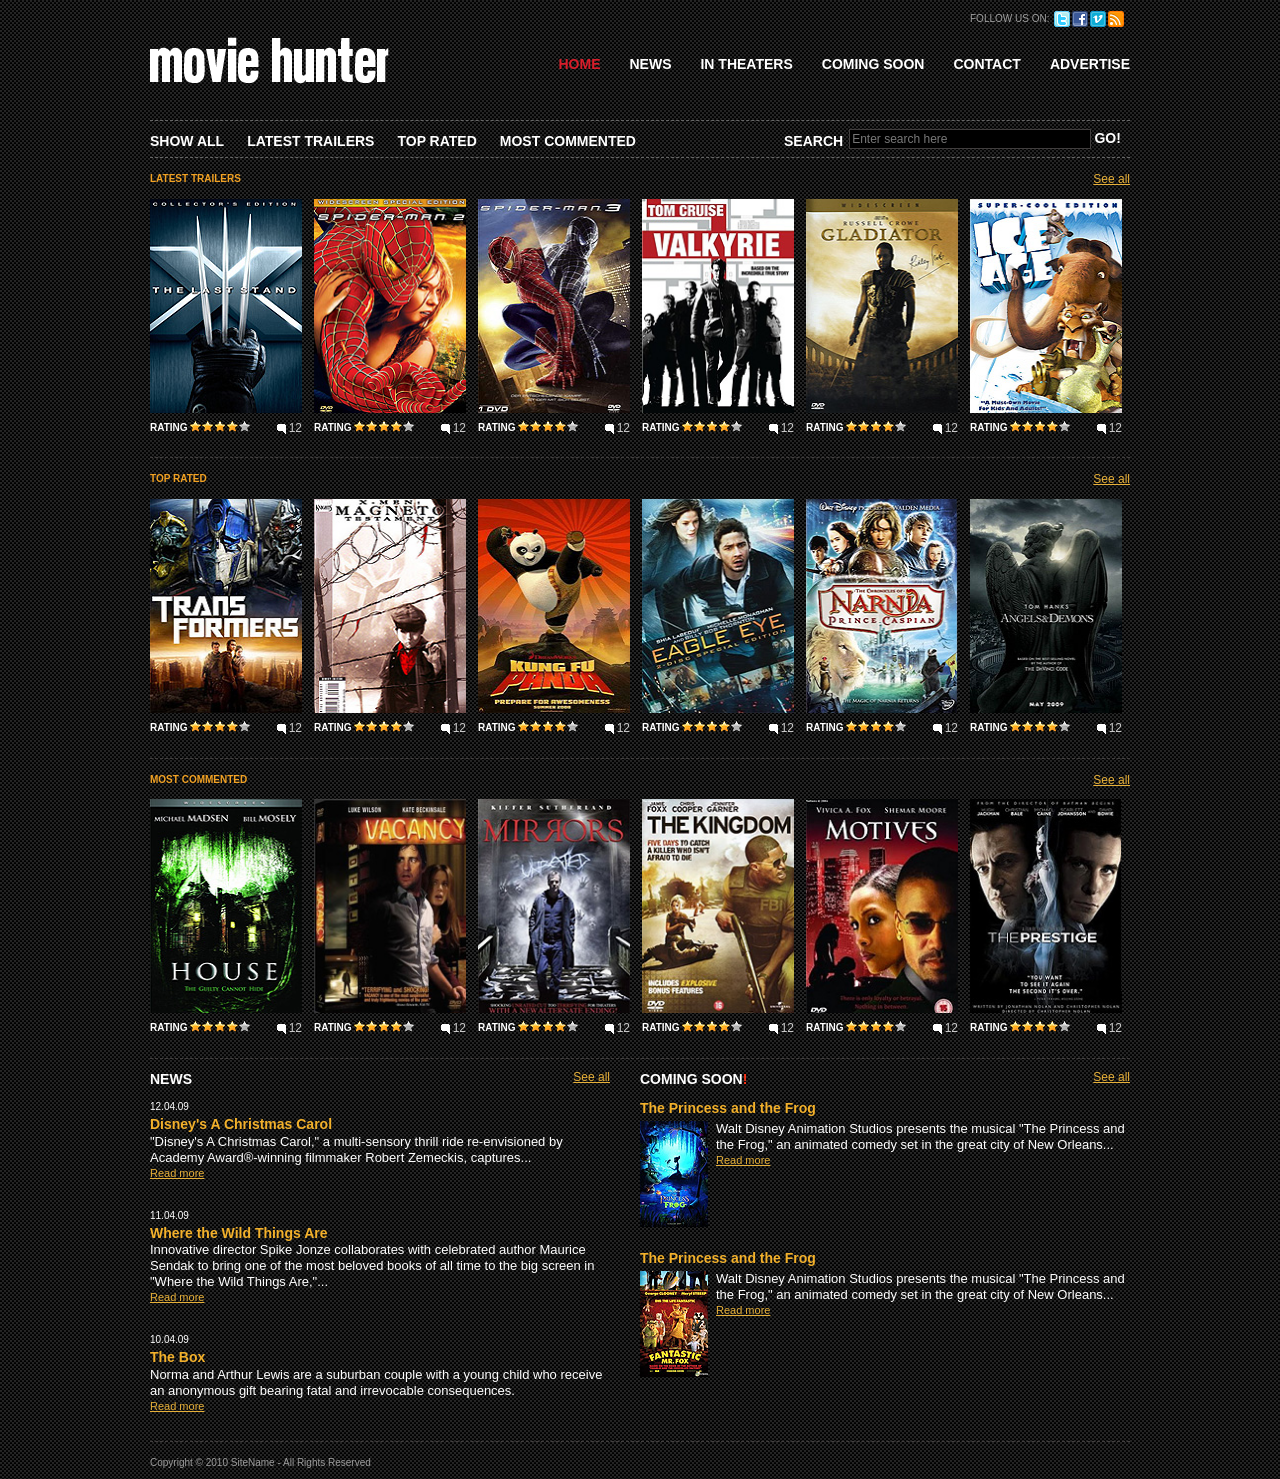
==== index.html @ 20be6c33 "Add files via upload" ====
<!DOCTYPE html PUBLIC "-//W3C//DTD XHTML 1.0 Transitional//EN" "http://www.w3.org/TR/xhtml1/DTD/xhtml1-transitional.dtd">
<html xmlns="http://www.w3.org/1999/xhtml">
<head>
<title>MovieHunter</title>
<meta http-equiv="Content-Type" content="text/html; charset=utf-8" />
<link rel="stylesheet" href="css/style.css" type="text/css" media="all" />
<script type="text/javascript" src="js/jquery-1.4.2.min.js"></script>
<script type="text/javascript" src="js/jquery-func.js"></script>
<!--[if IE 6]><link rel="stylesheet" href="css/ie6.css" type="text/css" media="all" /><![endif]-->
</head>
<body>
<!-- START PAGE SOURCE -->
<div id="shell">
  <div id="header">
    <h1 id="logo"><a href="#">MovieHunter</a></h1>
    <div class="social"> <span>FOLLOW US ON:</span>
      <ul>
        <li><a class="twitter" href="#">twitter</a></li>
        <li><a class="facebook" href="#">facebook</a></li>
        <li><a class="vimeo" href="#">vimeo</a></li>
        <li><a class="rss" href="#">rss</a></li>
      </ul>
    </div>
    <div id="navigation">
      <ul>
        <li><a class="active" href="#">HOME</a></li>
        <li><a href="#">NEWS</a></li>
        <li><a href="#">IN THEATERS</a></li>
        <li><a href="#">COMING SOON</a></li>
        <li><a href="#">CONTACT</a></li>
        <li><a href="#">ADVERTISE</a></li>
      </ul>
    </div>
    <div id="sub-navigation">
      <ul>
        <li><a href="#">SHOW ALL</a></li>
        <li><a href="#">LATEST TRAILERS</a></li>
        <li><a href="#">TOP RATED</a></li>
        <li><a href="#">MOST COMMENTED</a></li>
      </ul>
      <div id="search">
        <form action="#" method="get" accept-charset="utf-8">
          <label for="search-field">SEARCH</label>
          <input type="text" name="search field" value="Enter search here" id="search-field" class="blink search-field"  />
          <input type="submit" value="GO!" class="search-button" />
        </form>
      </div>
    </div>
  </div>
  <div id="main">
    <div id="content">
      <div class="box">
        <div class="head">
          <h2>LATEST TRAILERS</h2>
          <p class="text-right"><a href="#">See all</a></p>
        </div>
        <div class="movie">
          <div class="movie-image"> <span class="play"><span class="name">X-MAN</span></span> <a href="#"><img src="css/images/movie1.jpg" alt="" /></a> </div>
          <div class="rating">
            <p>RATING</p>
            <div class="stars">
              <div class="stars-in"> </div>
            </div>
            <span class="comments">12</span> </div>
        </div>
        <div class="movie">
          <div class="movie-image"> <span class="play"><span class="name">SPIDER MAN 2</span></span> <a href="#"><img src="css/images/movie2.jpg" alt="" /></a> </div>
          <div class="rating">
            <p>RATING</p>
            <div class="stars">
              <div class="stars-in"> </div>
            </div>
            <span class="comments">12</span> </div>
        </div>
        <div class="movie">
          <div class="movie-image"> <span class="play"><span class="name">SPIDER MAN 3</span></span> <a href="#"><img src="css/images/movie3.jpg" alt="" /></a> </div>
          <div class="rating">
            <p>RATING</p>
            <div class="stars">
              <div class="stars-in"> </div>
            </div>
            <span class="comments">12</span> </div>
        </div>
        <div class="movie">
          <div class="movie-image"> <span class="play"><span class="name">VALKYRIE</span></span> <a href="#"><img src="css/images/movie4.jpg" alt="" /></a> </div>
          <div class="rating">
            <p>RATING</p>
            <div class="stars">
              <div class="stars-in"> </div>
            </div>
            <span class="comments">12</span> </div>
        </div>
        <div class="movie">
          <div class="movie-image"> <span class="play"><span class="name">GLADIATOR</span></span> <a href="#"><img src="css/images/movie5.jpg" alt="" /></a> </div>
          <div class="rating">
            <p>RATING</p>
            <div class="stars">
              <div class="stars-in"> </div>
            </div>
            <span class="comments">12</span> </div>
        </div>
        <div class="movie last">
          <div class="movie-image"> <span class="play"><span class="name">ICE AGE</span></span> <a href="#"><img src="css/images/movie6.jpg" alt="" /></a> </div>
          <div class="rating">
            <p>RATING</p>
            <div class="stars">
              <div class="stars-in"> </div>
            </div>
            <span class="comments">12</span> </div>
        </div>
        <div class="cl">&nbsp;</div>
      </div>
      <div class="box">
        <div class="head">
          <h2>TOP RATED</h2>
          <p class="text-right"><a href="#">See all</a></p>
        </div>
        <div class="movie">
          <div class="movie-image"> <span class="play"><span class="name">TRANSFORMERS</span></span> <a href="#"><img src="css/images/movie7.jpg" alt="" /></a> </div>
          <div class="rating">
            <p>RATING</p>
            <div class="stars">
              <div class="stars-in"> </div>
            </div>
            <span class="comments">12</span> </div>
        </div>
        <div class="movie">
          <div class="movie-image"> <span class="play"><span class="name">MAGNETO</span></span> <a href="#"><img src="css/images/movie8.jpg" alt="" /></a> </div>
          <div class="rating">
            <p>RATING</p>
            <div class="stars">
              <div class="stars-in"> </div>
            </div>
            <span class="comments">12</span> </div>
        </div>
        <div class="movie">
          <div class="movie-image"> <span class="play"><span class="name">KUNG FU PANDA</span></span> <a href="#"><img src="css/images/movie9.jpg" alt="" /></a> </div>
          <div class="rating">
            <p>RATING</p>
            <div class="stars">
              <div class="stars-in"> </div>
            </div>
            <span class="comments">12</span> </div>
        </div>
        <div class="movie">
          <div class="movie-image"> <span class="play"><span class="name">EAGLE EYE</span></span> <a href="#"><img src="css/images/movie10.jpg" alt="" /></a> </div>
          <div class="rating">
            <p>RATING</p>
            <div class="stars">
              <div class="stars-in"> </div>
            </div>
            <span class="comments">12</span> </div>
        </div>
        <div class="movie">
          <div class="movie-image"> <span class="play"><span class="name">NARNIA</span></span> <a href="#"><img src="css/images/movie11.jpg" alt="" /></a> </div>
          <div class="rating">
            <p>RATING</p>
            <div class="stars">
              <div class="stars-in"> </div>
            </div>
            <span class="comments">12</span> </div>
        </div>
        <div class="movie last">
          <div class="movie-image"> <span class="play"><span class="name">ANGELS &amp; DEMONS</span></span> <a href="#"><img src="css/images/movie12.jpg" alt="" /></a> </div>
          <div class="rating">
            <p>RATING</p>
            <div class="stars">
              <div class="stars-in"> </div>
            </div>
            <span class="comments">12</span> </div>
        </div>
        <div class="cl">&nbsp;</div>
      </div>
      <div class="box">
        <div class="head">
          <h2>MOST COMMENTED</h2>
          <p class="text-right"><a href="#">See all</a></p>
        </div>
        <div class="movie">
          <div class="movie-image"> <span class="play"><span class="name">HOUSE</span></span> <a href="#"><img src="css/images/movie13.jpg" alt="" /></a> </div>
          <div class="rating">
            <p>RATING</p>
            <div class="stars">
              <div class="stars-in"> </div>
            </div>
            <span class="comments">12</span> </div>
        </div>
        <div class="movie">
          <div class="movie-image"> <span class="play"><span class="name">VACANCY</span></span> <a href="#"><img src="css/images/movie14.jpg" alt="" /></a> </div>
          <div class="rating">
            <p>RATING</p>
            <div class="stars">
              <div class="stars-in"> </div>
            </div>
            <span class="comments">12</span> </div>
        </div>
        <div class="movie">
          <div class="movie-image"> <span class="play"><span class="name">MIRRORS</span></span> <a href="#"><img src="css/images/movie15.jpg" alt="" /></a> </div>
          <div class="rating">
            <p>RATING</p>
            <div class="stars">
              <div class="stars-in"> </div>
            </div>
            <span class="comments">12</span> </div>
        </div>
        <div class="movie">
          <div class="movie-image"> <span class="play"><span class="name">THE KINGDOM</span></span> <a href="#"><img src="css/images/movie16.jpg" alt="" /></a> </div>
          <div class="rating">
            <p>RATING</p>
            <div class="stars">
              <div class="stars-in"> </div>
            </div>
            <span class="comments">12</span> </div>
        </div>
        <div class="movie">
          <div class="movie-image"> <span class="play"><span class="name">MOTIVES</span></span> <a href="#"><img src="css/images/movie17.jpg" alt="" /></a> </div>
          <div class="rating">
            <p>RATING</p>
            <div class="stars">
              <div class="stars-in"> </div>
            </div>
            <span class="comments">12</span> </div>
        </div>
        <div class="movie last">
          <div class="movie-image"> <span class="play"><span class="name">THE PRESTIGE</span></span> <a href="#"><img src="css/images/movie18.jpg" alt="" /></a> </div>
          <div class="rating">
            <p>RATING</p>
            <div class="stars">
              <div class="stars-in"> </div>
            </div>
            <span class="comments">12</span> </div>
        </div>
        <div class="cl">&nbsp;</div>
      </div>
    </div>
    <div id="news">
      <div class="head">
        <h3>NEWS</h3>
        <p class="text-right"><a href="#">See all</a></p>
      </div>
      <div class="content">
        <p class="date">12.04.09</p>
        <h4>Disney's A Christmas Carol</h4>
        <p>&quot;Disney's A Christmas Carol,&quot; a multi-sensory thrill ride re-envisioned by Academy Award&reg;-winning filmmaker Robert Zemeckis, captures... </p>
        <a href="#">Read more</a> </div>
      <div class="content">
        <p class="date">11.04.09</p>
        <h4>Where the Wild Things Are</h4>
        <p>Innovative director Spike Jonze collaborates with celebrated author Maurice Sendak to bring one of the most beloved books of all time to the big screen in &quot;Where the Wild Things Are,&quot;...</p>
        <a href="#">Read more</a> </div>
      <div class="content">
        <p class="date">10.04.09</p>
        <h4>The Box</h4>
        <p>Norma and Arthur Lewis are a suburban couple with a young child who receive an anonymous gift bearing fatal and irrevocable consequences.</p>
        <a href="#">Read more</a> </div>
    </div>
    <div id="coming">
      <div class="head">
        <h3>COMING SOON<strong>!</strong></h3>
        <p class="text-right"><a href="#">See all</a></p>
      </div>
      <div class="content">
        <h4>The Princess and the Frog </h4>
        <a href="#"><img src="css/images/coming-soon1.jpg" alt="" /></a>
        <p>Walt Disney Animation Studios presents the musical &quot;The Princess and the Frog,&quot; an animated comedy set in the great city of New Orleans...</p>
        <a href="#">Read more</a> </div>
      <div class="cl">&nbsp;</div>
      <div class="content">
        <h4>The Princess and the Frog </h4>
        <a href="#"><img src="css/images/coming-soon2.jpg" alt="" /></a>
        <p>Walt Disney Animation Studios presents the musical &quot;The Princess and the Frog,&quot; an animated comedy set in the great city of New Orleans...</p>
        <a href="#">Read more</a> </div>
    </div>
    <div class="cl">&nbsp;</div>
  </div>
  <div id="footer">
    <p class="lf">Copyright &copy; 2010 <a href="#">SiteName</a> - All Rights Reserved</p>
    <div style="clear:both;"></div>
  </div>
</div>
<!-- END PAGE SOURCE -->
</html>
---- css/style.css ----
* {
	margin:0;
	padding:0;
	outline:0;
}
body {
	font-size:12px;
	line-height:1.3;
	font-family:Arial, Helvetica, Sans-Serif;
	color:#ccc;
	background:url('images/body-bg.gif');
}
a {
	color:#e7b038;
	text-decoration:underline;
	cursor:pointer;
}
a:hover {
	text-decoration:none;
}
a img {
	border:0;
}
input, textarea, select {
	font-size:12px;
	font-family:Arial, Helvetica, sans-serif;
}
textarea {
	overflow:auto;
}
.cl {
	display:block;
	height:0;
	font-size:0;
	line-height:0;
	text-indent:-4000px;
	clear:both;
}
.notext {
	font-size:0;
	line-height:0;
	text-indent:-4000px;
}
.left, .alignleft {
	float:left;
	display:inline;
}
.right, .alignright {
	float:right;
	display:inline;
}
.text-right {
	text-align:right;
}
h2 {
	font-size:10px;
	color:#f2a223;
	font-weight:bold;
}
h3 {
	font-size:14px;
	color:#fff;
	font-weight:bold;
}
h4 {
	font-size:14px;
	color:#f3b12b;
	font-weight:bold;
}
#shell {
	width:980px;
	margin:0 auto;
}
#header {
	position:relative;
}
h1#logo {
	position:absolute;
	top:37px;
	left:0;
}
h1#logo a {
	float:left;
	width:239px;
	height:49px;
	background:url('images/logo.gif') no-repeat 0 0;
	font-size:0;
	line-height:0;
	text-indent:-4000px;
}
.social {
	float:right;
	width:160px;
	padding-top:11px;
}
.social span {
	float:left;
	display:inline;
	font-size:10px;
	color:#9f9f9f;
	line-height:16px;
	padding-right:5px;
}
.social ul {
	list-style:none;
}
.social ul li {
	float:left;
	display:inline;
	width:16px;
	padding-right:2px;
}
.social ul li a {
	float:left;
	display:inline;
	width:16px;
	height:16px;
	background:url('images/social.gif') no-repeat 0 0;
	font-size:0;
	line-height:0;
	text-indent:-4000px;
}
.social ul li a.facebook {
	background-position:-18px 0;
}
.social ul li a.vimeo {
	background-position:-36px 0;
}
.social ul li a.rss {
	background-position:-54px 0;
}
#navigation {
	float:right;
	clear:right;
	padding-top:28px;
	padding-bottom:47px;
}
#navigation ul {
	list-style:none;
}
#navigation ul li {
	float:left;
	display:inline;
	padding-left:29px;
}
#navigation ul li a {
	font-size:14px;
	font-weight:bold;
	color:#fff;
	text-decoration:none;
}
#navigation ul li a.active, #navigation ul li a:hover {
	color:#d91d2a;
}
#sub-navigation {
	display:block;
	clear:right;
	border-top:1px dashed #666;
	border-bottom:1px dashed #666;
	padding:8px 0;
}
#sub-navigation ul {
	list-style:none;
}
#sub-navigation ul li {
	float:left;
	display:inline;
	padding-right:23px;
}
#sub-navigation ul li a {
	font-size:14px;
	font-weight:bold;
	color:#fff;
	line-height:24px;
	text-decoration:none;
}
#sub-navigation ul li a:hover {
	text-decoration:underline;
}
#search {
	width:346px;
	margin:0 0 0 auto;
}
#search label {
	float:left;
	display:inline;
	font-size:14px;
	font-weight:bold;
	color:#fff;
	line-height:24px;
	padding-right:6px;
}
#search .search-field {
	width:238px;
	border:1px solid #413e3e;
	background:#000;
	color:#787878;
	padding:2px 0 2px 2px;
}
#search .search-button {
	font-size:14px;
	font-weight:bold;
	border:0;
	background:none;
	color:#fff;
	cursor:pointer;
}
#main {
	border-bottom:1px dashed #413e3e;
}
#content {
}
.box {
	width:980px;
	border-bottom:1px dashed #413e3e;
	padding-bottom:21px;
}
.box .head {
	width:980px;
	padding-top:14px;
	padding-bottom:11px;
}
.box .head h2 {
	float:left;
	display:inline;
}
.box .movie {
	width:152px;
	float:left;
	padding-right:12px;
}
.movie-image {
	float:left;
	width:152px;
	height:214px;
	position:relative;
}
.movie-image img {
	width:152px;
	height:214px;
}
.movie-image a {
	float:left;
	display:inline;
	width:152px;
	height:214px;
	position:relative;
	z-index:2;
}
.play {
	position:absolute;
	top:0;
	left:0;
	width:152px;
	height:214px;
	background:url('images/image-hover.png');
	display:block;
	z-index:5;
	cursor:pointer;
	display:none;
}
.movie span.name {
	font-weight:bold;
	color:#fff;
	font-size:14px;
	text-align:center;
	padding-top:160px;
	display:block;
}
.box .last {
	padding:0;
}
.rating {
	float:left;
	width:152px;
	padding-top:8px;
}
.rating p {
	float:left;
	font-size:10px;
	color:#fff;
	font-weight:bold;
}
.rating .stars {
	float:left;
	width:60px;
	height:11px;
	background:url('images/stars.gif') no-repeat 0 0;
	margin-left:2px;
}
.rating .stars-in {
	width:48px;
	display:inline;
	background:url('images/stars.gif') no-repeat 0 bottom;
	position:absolute;
	height:11px;
	font-size:0;
	line-height:0;
	text-indent:-4000px;
}
.comments {
	background:url('images/comments.gif') no-repeat 0 center;
	padding-left:12px;
	float:right;
}
#news {
	width:460px;
	float:left;
}
#news .head {
	width:460px;
	padding-top:11px;
	padding-bottom:14px;
}
#news h3, #coming h3 {
	float:left;
}
#coming {
	width:490px;
	float:left;
	padding-left:30px;
}
#coming .head {
	width:490px;
	padding-top:11px;
	padding-bottom:14px;
}
#coming .head strong {
	color:#ff361a;
}
#coming .content {
	min-height:130px;
	height:auto !important;
	height:130px;
	padding-bottom:20px;
}
#coming .content h4 {
	padding-bottom:3px;
}
.content {
	padding-bottom:28px;
}
.content .date {
	font-size:10px;
	color:#fff;
}
.content img {
	float:left;
	width:68px;
	padding-right:8px;
}
.content p {
	font-size:13px;
	color:#fff;
	line-height:16px;
}
.content a {
	font-size:11px;
}
#footer {
	padding:15px 0 0 0;
	font-size:10px;
}
#footer, #footer a {
	color:#9c9c9c;
	text-decoration:none;
}
#footer a:hover {
	text-decoration:none;
}
#footer p {
	margin:0;
	padding:0 0 11px 0;
	line-height:normal;
	white-space:nowrap;
}
#footer .lf {
	float:left;
}
#footer .rf {
	float:right;
}
---- css/ie6.css ----
.play {
	background-image:none;
 	filter:progid:DXImageTransform.Microsoft.AlphaImageLoader(src='css/images/image-hover.png', sizingMethod='image');
}
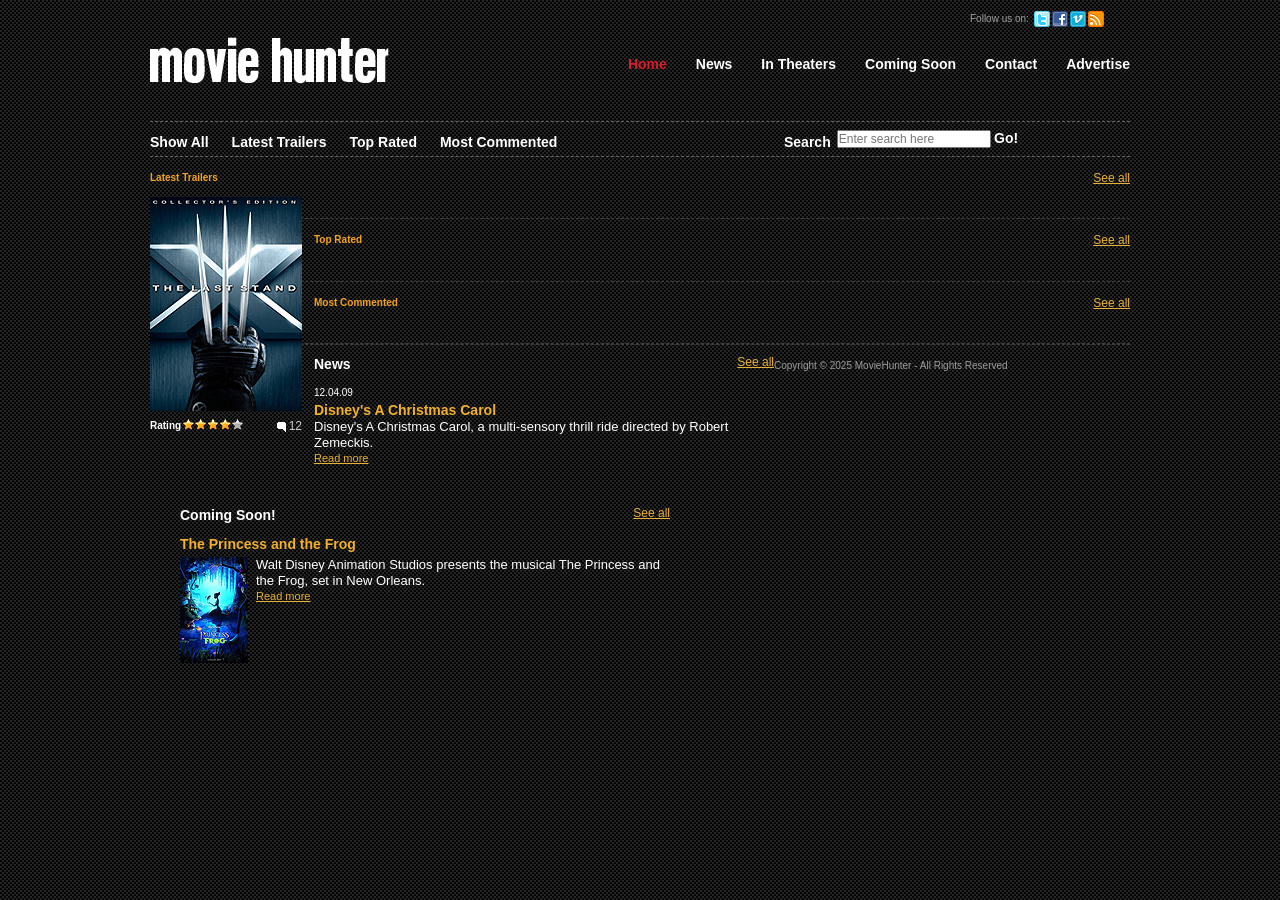
==== commit cefd355b: "Update index.html" ====
--- a/index.html
+++ b/index.html
@@ -1,282 +1,120 @@
-<!DOCTYPE html PUBLIC "-//W3C//DTD XHTML 1.0 Transitional//EN" "http://www.w3.org/TR/xhtml1/DTD/xhtml1-transitional.dtd">
-<html xmlns="http://www.w3.org/1999/xhtml">
+<!DOCTYPE html>
+<html lang="en">
 <head>
-<title>MovieHunter</title>
-<meta http-equiv="Content-Type" content="text/html; charset=utf-8" />
-<link rel="stylesheet" href="css/style.css" type="text/css" media="all" />
-<script type="text/javascript" src="js/jquery-1.4.2.min.js"></script>
-<script type="text/javascript" src="js/jquery-func.js"></script>
-<!--[if IE 6]><link rel="stylesheet" href="css/ie6.css" type="text/css" media="all" /><![endif]-->
+  <meta charset="UTF-8" />
+  <meta name="viewport" content="width=device-width, initial-scale=1" />
+  <title>MovieHunter</title>
+  <link rel="stylesheet" href="css/style.css" type="text/css" media="all" />
+  <script src="https://code.jquery.com/jquery-3.6.0.min.js" defer></script>
+  <script src="js/jquery-func.js" defer></script>
 </head>
 <body>
-<!-- START PAGE SOURCE -->
-<div id="shell">
-  <div id="header">
-    <h1 id="logo"><a href="#">MovieHunter</a></h1>
-    <div class="social"> <span>FOLLOW US ON:</span>
-      <ul>
-        <li><a class="twitter" href="#">twitter</a></li>
-        <li><a class="facebook" href="#">facebook</a></li>
-        <li><a class="vimeo" href="#">vimeo</a></li>
-        <li><a class="rss" href="#">rss</a></li>
-      </ul>
-    </div>
-    <div id="navigation">
-      <ul>
-        <li><a class="active" href="#">HOME</a></li>
-        <li><a href="#">NEWS</a></li>
-        <li><a href="#">IN THEATERS</a></li>
-        <li><a href="#">COMING SOON</a></li>
-        <li><a href="#">CONTACT</a></li>
-        <li><a href="#">ADVERTISE</a></li>
-      </ul>
-    </div>
-    <div id="sub-navigation">
-      <ul>
-        <li><a href="#">SHOW ALL</a></li>
-        <li><a href="#">LATEST TRAILERS</a></li>
-        <li><a href="#">TOP RATED</a></li>
-        <li><a href="#">MOST COMMENTED</a></li>
-      </ul>
-      <div id="search">
-        <form action="#" method="get" accept-charset="utf-8">
-          <label for="search-field">SEARCH</label>
-          <input type="text" name="search field" value="Enter search here" id="search-field" class="blink search-field"  />
-          <input type="submit" value="GO!" class="search-button" />
-        </form>
+  <div id="shell">
+    <header id="header">
+      <h1 id="logo"><a href="#">MovieHunter</a></h1>
+      <div class="social">
+        <span>Follow us on:</span>
+        <ul>
+          <li><a class="twitter" href="#">Twitter</a></li>
+          <li><a class="facebook" href="#">Facebook</a></li>
+          <li><a class="vimeo" href="#">Vimeo</a></li>
+          <li><a class="rss" href="#">RSS</a></li>
+        </ul>
       </div>
-    </div>
-  </div>
-  <div id="main">
-    <div id="content">
-      <div class="box">
+      <nav id="navigation">
+        <ul>
+          <li><a class="active" href="#">Home</a></li>
+          <li><a href="#">News</a></li>
+          <li><a href="#">In Theaters</a></li>
+          <li><a href="#">Coming Soon</a></li>
+          <li><a href="#">Contact</a></li>
+          <li><a href="#">Advertise</a></li>
+        </ul>
+      </nav>
+      <div id="sub-navigation">
+        <ul>
+          <li><a href="#">Show All</a></li>
+          <li><a href="#">Latest Trailers</a></li>
+          <li><a href="#">Top Rated</a></li>
+          <li><a href="#">Most Commented</a></li>
+        </ul>
+        <div id="search">
+          <form action="#" method="get">
+            <label for="search-field">Search</label>
+            <input type="text" name="search-field" id="search-field" placeholder="Enter search here" />
+            <input type="submit" value="Go!" class="search-button" />
+          </form>
+        </div>
+      </div>
+    </header>
+
+    <main id="main">
+      <section id="content">
+        <div class="box">
+          <div class="head">
+            <h2>Latest Trailers</h2>
+            <p class="text-right"><a href="#">See all</a></p>
+          </div>
+          <div class="movie">
+            <div class="movie-image">
+              <span class="play"><span class="name">X-MAN</span></span>
+              <a href="#"><img src="css/images/movie1.jpg" alt="X-Man" /></a>
+            </div>
+            <div class="rating">
+              <p>Rating</p>
+              <div class="stars"><div class="stars-in"></div></div>
+              <span class="comments">12</span>
+            </div>
+          </div>
+        </div>
+
+        <div class="box">
+          <div class="head">
+            <h2>Top Rated</h2>
+            <p class="text-right"><a href="#">See all</a></p>
+          </div>
+          <!-- Additional movie blocks -->
+        </div>
+
+        <div class="box">
+          <div class="head">
+            <h2>Most Commented</h2>
+            <p class="text-right"><a href="#">See all</a></p>
+          </div>
+          <!-- Additional movie blocks -->
+        </div>
+      </section>
+
+      <aside id="news">
         <div class="head">
-          <h2>LATEST TRAILERS</h2>
+          <h3>News</h3>
           <p class="text-right"><a href="#">See all</a></p>
         </div>
-        <div class="movie">
-          <div class="movie-image"> <span class="play"><span class="name">X-MAN</span></span> <a href="#"><img src="css/images/movie1.jpg" alt="" /></a> </div>
-          <div class="rating">
-            <p>RATING</p>
-            <div class="stars">
-              <div class="stars-in"> </div>
-            </div>
-            <span class="comments">12</span> </div>
-        </div>
-        <div class="movie">
-          <div class="movie-image"> <span class="play"><span class="name">SPIDER MAN 2</span></span> <a href="#"><img src="css/images/movie2.jpg" alt="" /></a> </div>
-          <div class="rating">
-            <p>RATING</p>
-            <div class="stars">
-              <div class="stars-in"> </div>
-            </div>
-            <span class="comments">12</span> </div>
-        </div>
-        <div class="movie">
-          <div class="movie-image"> <span class="play"><span class="name">SPIDER MAN 3</span></span> <a href="#"><img src="css/images/movie3.jpg" alt="" /></a> </div>
-          <div class="rating">
-            <p>RATING</p>
-            <div class="stars">
-              <div class="stars-in"> </div>
-            </div>
-            <span class="comments">12</span> </div>
-        </div>
-        <div class="movie">
-          <div class="movie-image"> <span class="play"><span class="name">VALKYRIE</span></span> <a href="#"><img src="css/images/movie4.jpg" alt="" /></a> </div>
-          <div class="rating">
-            <p>RATING</p>
-            <div class="stars">
-              <div class="stars-in"> </div>
-            </div>
-            <span class="comments">12</span> </div>
-        </div>
-        <div class="movie">
-          <div class="movie-image"> <span class="play"><span class="name">GLADIATOR</span></span> <a href="#"><img src="css/images/movie5.jpg" alt="" /></a> </div>
-          <div class="rating">
-            <p>RATING</p>
-            <div class="stars">
-              <div class="stars-in"> </div>
-            </div>
-            <span class="comments">12</span> </div>
-        </div>
-        <div class="movie last">
-          <div class="movie-image"> <span class="play"><span class="name">ICE AGE</span></span> <a href="#"><img src="css/images/movie6.jpg" alt="" /></a> </div>
-          <div class="rating">
-            <p>RATING</p>
-            <div class="stars">
-              <div class="stars-in"> </div>
-            </div>
-            <span class="comments">12</span> </div>
-        </div>
-        <div class="cl">&nbsp;</div>
-      </div>
-      <div class="box">
+        <article class="content">
+          <p class="date">12.04.09</p>
+          <h4>Disney's A Christmas Carol</h4>
+          <p>Disney's A Christmas Carol, a multi-sensory thrill ride directed by Robert Zemeckis.</p>
+          <a href="#">Read more</a>
+        </article>
+      </aside>
+
+      <aside id="coming">
         <div class="head">
-          <h2>TOP RATED</h2>
+          <h3>Coming Soon!</h3>
           <p class="text-right"><a href="#">See all</a></p>
         </div>
-        <div class="movie">
-          <div class="movie-image"> <span class="play"><span class="name">TRANSFORMERS</span></span> <a href="#"><img src="css/images/movie7.jpg" alt="" /></a> </div>
-          <div class="rating">
-            <p>RATING</p>
-            <div class="stars">
-              <div class="stars-in"> </div>
-            </div>
-            <span class="comments">12</span> </div>
+        <div class="content">
+          <h4>The Princess and the Frog</h4>
+          <a href="#"><img src="css/images/coming-soon1.jpg" alt="The Princess and the Frog" /></a>
+          <p>Walt Disney Animation Studios presents the musical The Princess and the Frog, set in New Orleans.</p>
+          <a href="#">Read more</a>
         </div>
-        <div class="movie">
-          <div class="movie-image"> <span class="play"><span class="name">MAGNETO</span></span> <a href="#"><img src="css/images/movie8.jpg" alt="" /></a> </div>
-          <div class="rating">
-            <p>RATING</p>
-            <div class="stars">
-              <div class="stars-in"> </div>
-            </div>
-            <span class="comments">12</span> </div>
-        </div>
-        <div class="movie">
-          <div class="movie-image"> <span class="play"><span class="name">KUNG FU PANDA</span></span> <a href="#"><img src="css/images/movie9.jpg" alt="" /></a> </div>
-          <div class="rating">
-            <p>RATING</p>
-            <div class="stars">
-              <div class="stars-in"> </div>
-            </div>
-            <span class="comments">12</span> </div>
-        </div>
-        <div class="movie">
-          <div class="movie-image"> <span class="play"><span class="name">EAGLE EYE</span></span> <a href="#"><img src="css/images/movie10.jpg" alt="" /></a> </div>
-          <div class="rating">
-            <p>RATING</p>
-            <div class="stars">
-              <div class="stars-in"> </div>
-            </div>
-            <span class="comments">12</span> </div>
-        </div>
-        <div class="movie">
-          <div class="movie-image"> <span class="play"><span class="name">NARNIA</span></span> <a href="#"><img src="css/images/movie11.jpg" alt="" /></a> </div>
-          <div class="rating">
-            <p>RATING</p>
-            <div class="stars">
-              <div class="stars-in"> </div>
-            </div>
-            <span class="comments">12</span> </div>
-        </div>
-        <div class="movie last">
-          <div class="movie-image"> <span class="play"><span class="name">ANGELS &amp; DEMONS</span></span> <a href="#"><img src="css/images/movie12.jpg" alt="" /></a> </div>
-          <div class="rating">
-            <p>RATING</p>
-            <div class="stars">
-              <div class="stars-in"> </div>
-            </div>
-            <span class="comments">12</span> </div>
-        </div>
-        <div class="cl">&nbsp;</div>
-      </div>
-      <div class="box">
-        <div class="head">
-          <h2>MOST COMMENTED</h2>
-          <p class="text-right"><a href="#">See all</a></p>
-        </div>
-        <div class="movie">
-          <div class="movie-image"> <span class="play"><span class="name">HOUSE</span></span> <a href="#"><img src="css/images/movie13.jpg" alt="" /></a> </div>
-          <div class="rating">
-            <p>RATING</p>
-            <div class="stars">
-              <div class="stars-in"> </div>
-            </div>
-            <span class="comments">12</span> </div>
-        </div>
-        <div class="movie">
-          <div class="movie-image"> <span class="play"><span class="name">VACANCY</span></span> <a href="#"><img src="css/images/movie14.jpg" alt="" /></a> </div>
-          <div class="rating">
-            <p>RATING</p>
-            <div class="stars">
-              <div class="stars-in"> </div>
-            </div>
-            <span class="comments">12</span> </div>
-        </div>
-        <div class="movie">
-          <div class="movie-image"> <span class="play"><span class="name">MIRRORS</span></span> <a href="#"><img src="css/images/movie15.jpg" alt="" /></a> </div>
-          <div class="rating">
-            <p>RATING</p>
-            <div class="stars">
-              <div class="stars-in"> </div>
-            </div>
-            <span class="comments">12</span> </div>
-        </div>
-        <div class="movie">
-          <div class="movie-image"> <span class="play"><span class="name">THE KINGDOM</span></span> <a href="#"><img src="css/images/movie16.jpg" alt="" /></a> </div>
-          <div class="rating">
-            <p>RATING</p>
-            <div class="stars">
-              <div class="stars-in"> </div>
-            </div>
-            <span class="comments">12</span> </div>
-        </div>
-        <div class="movie">
-          <div class="movie-image"> <span class="play"><span class="name">MOTIVES</span></span> <a href="#"><img src="css/images/movie17.jpg" alt="" /></a> </div>
-          <div class="rating">
-            <p>RATING</p>
-            <div class="stars">
-              <div class="stars-in"> </div>
-            </div>
-            <span class="comments">12</span> </div>
-        </div>
-        <div class="movie last">
-          <div class="movie-image"> <span class="play"><span class="name">THE PRESTIGE</span></span> <a href="#"><img src="css/images/movie18.jpg" alt="" /></a> </div>
-          <div class="rating">
-            <p>RATING</p>
-            <div class="stars">
-              <div class="stars-in"> </div>
-            </div>
-            <span class="comments">12</span> </div>
-        </div>
-        <div class="cl">&nbsp;</div>
-      </div>
-    </div>
-    <div id="news">
-      <div class="head">
-        <h3>NEWS</h3>
-        <p class="text-right"><a href="#">See all</a></p>
-      </div>
-      <div class="content">
-        <p class="date">12.04.09</p>
-        <h4>Disney's A Christmas Carol</h4>
-        <p>&quot;Disney's A Christmas Carol,&quot; a multi-sensory thrill ride re-envisioned by Academy Award&reg;-winning filmmaker Robert Zemeckis, captures... </p>
-        <a href="#">Read more</a> </div>
-      <div class="content">
-        <p class="date">11.04.09</p>
-        <h4>Where the Wild Things Are</h4>
-        <p>Innovative director Spike Jonze collaborates with celebrated author Maurice Sendak to bring one of the most beloved books of all time to the big screen in &quot;Where the Wild Things Are,&quot;...</p>
-        <a href="#">Read more</a> </div>
-      <div class="content">
-        <p class="date">10.04.09</p>
-        <h4>The Box</h4>
-        <p>Norma and Arthur Lewis are a suburban couple with a young child who receive an anonymous gift bearing fatal and irrevocable consequences.</p>
-        <a href="#">Read more</a> </div>
-    </div>
-    <div id="coming">
-      <div class="head">
-        <h3>COMING SOON<strong>!</strong></h3>
-        <p class="text-right"><a href="#">See all</a></p>
-      </div>
-      <div class="content">
-        <h4>The Princess and the Frog </h4>
-        <a href="#"><img src="css/images/coming-soon1.jpg" alt="" /></a>
-        <p>Walt Disney Animation Studios presents the musical &quot;The Princess and the Frog,&quot; an animated comedy set in the great city of New Orleans...</p>
-        <a href="#">Read more</a> </div>
-      <div class="cl">&nbsp;</div>
-      <div class="content">
-        <h4>The Princess and the Frog </h4>
-        <a href="#"><img src="css/images/coming-soon2.jpg" alt="" /></a>
-        <p>Walt Disney Animation Studios presents the musical &quot;The Princess and the Frog,&quot; an animated comedy set in the great city of New Orleans...</p>
-        <a href="#">Read more</a> </div>
-    </div>
-    <div class="cl">&nbsp;</div>
+      </aside>
+    </main>
+
+    <footer id="footer">
+      <p>Copyright ©️ 2025 MovieHunter - All Rights Reserved</p>
+    </footer>
   </div>
-  <div id="footer">
-    <p class="lf">Copyright &copy; 2010 <a href="#">SiteName</a> - All Rights Reserved</p>
-    <div style="clear:both;"></div>
-  </div>
-</div>
-<!-- END PAGE SOURCE -->
-</html>+</body>
+</html>
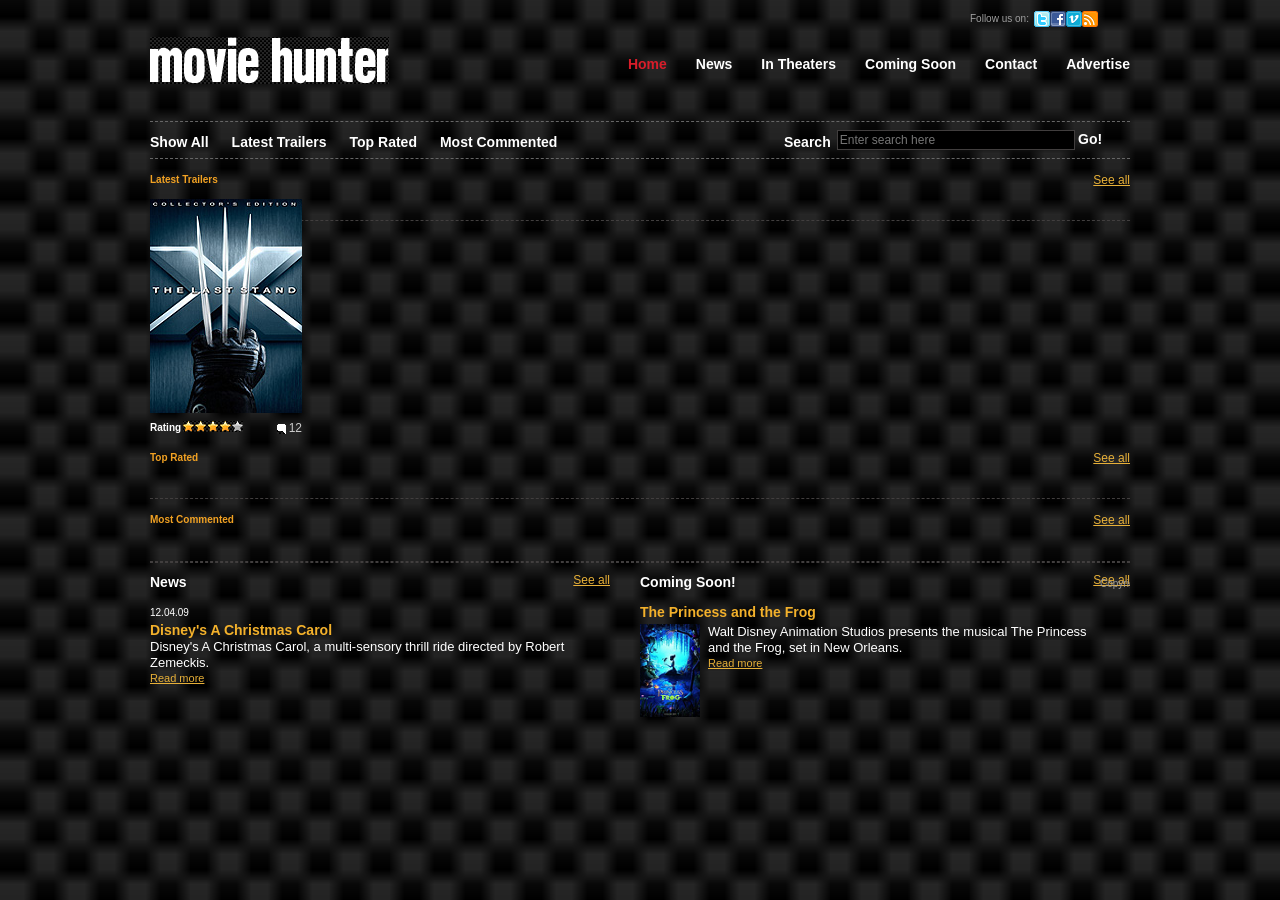
==== commit ec62adfd: "Rename MovieHunter to CinematicBliss in index.html" ====
--- a/index.html
+++ b/index.html
@@ -3,7 +3,7 @@
 <head>
   <meta charset="UTF-8" />
   <meta name="viewport" content="width=device-width, initial-scale=1" />
-  <title>MovieHunter</title>
+  <title>CinematicBliss</title>
   <link rel="stylesheet" href="css/style.css" type="text/css" media="all" />
   <script src="https://code.jquery.com/jquery-3.6.0.min.js" defer></script>
   <script src="js/jquery-func.js" defer></script>
@@ -118,3 +118,4 @@
   </div>
 </body>
 </html>
+
--- a/css/style.css
+++ b/css/style.css
@@ -1,382 +1,470 @@
-* {
-	margin:0;
-	padding:0;
-	outline:0;
-}
+/* Reset and base styles */
+*,
+*::before,
+*::after {
+  margin: 0;
+  padding: 0;
+  outline: 0;
+  box-sizing: border-box; /* Added for more intuitive sizing */
+}
+
 body {
-	font-size:12px;
-	line-height:1.3;
-	font-family:Arial, Helvetica, Sans-Serif;
-	color:#ccc;
-	background:url('images/body-bg.gif');
-}
+  font-size: 12px;
+  line-height: 1.3;
+  font-family: Arial, Helvetica, sans-serif;
+  color: #ccc;
+  background: url('images/body-bg.gif') no-repeat center center fixed;
+  background-size: cover; /* Ensure background covers */
+}
+
 a {
-	color:#e7b038;
-	text-decoration:underline;
-	cursor:pointer;
-}
+  color: #e7b038;
+  text-decoration: underline;
+  cursor: pointer;
+}
+
 a:hover {
-	text-decoration:none;
-}
+  text-decoration: none;
+}
+
 a img {
-	border:0;
-}
-input, textarea, select {
-	font-size:12px;
-	font-family:Arial, Helvetica, sans-serif;
-}
+  border: 0;
+}
+
+input,
+textarea,
+select {
+  font-size: 12px;
+  font-family: inherit; /* inherit from body */
+}
+
 textarea {
-	overflow:auto;
-}
+  overflow: auto;
+}
+
+/* Utility classes */
 .cl {
-	display:block;
-	height:0;
-	font-size:0;
-	line-height:0;
-	text-indent:-4000px;
-	clear:both;
-}
+  display: block;
+  height: 0;
+  font-size: 0;
+  line-height: 0;
+  text-indent: -9999px;
+  clear: both;
+}
+
 .notext {
-	font-size:0;
-	line-height:0;
-	text-indent:-4000px;
-}
-.left, .alignleft {
-	float:left;
-	display:inline;
-}
-.right, .alignright {
-	float:right;
-	display:inline;
-}
+  font-size: 0;
+  line-height: 0;
+  text-indent: -9999px;
+}
+
+.left,
+.alignleft {
+  float: left;
+  display: inline;
+}
+
+.right,
+.alignright {
+  float: right;
+  display: inline;
+}
+
 .text-right {
-	text-align:right;
-}
+  text-align: right;
+}
+
+/* Headings */
 h2 {
-	font-size:10px;
-	color:#f2a223;
-	font-weight:bold;
-}
+  font-size: 10px;
+  color: #f2a223;
+  font-weight: bold;
+}
+
 h3 {
-	font-size:14px;
-	color:#fff;
-	font-weight:bold;
-}
+  font-size: 14px;
+  color: #fff;
+  font-weight: bold;
+}
+
 h4 {
-	font-size:14px;
-	color:#f3b12b;
-	font-weight:bold;
-}
+  font-size: 14px;
+  color: #f3b12b;
+  font-weight: bold;
+}
+
+/* Layout containers */
 #shell {
-	width:980px;
-	margin:0 auto;
-}
+  width: 980px;
+  margin: 0 auto;
+}
+
 #header {
-	position:relative;
-}
+  position: relative;
+}
+
 h1#logo {
-	position:absolute;
-	top:37px;
-	left:0;
-}
+  position: absolute;
+  top: 37px;
+  left: 0;
+}
+
 h1#logo a {
-	float:left;
-	width:239px;
-	height:49px;
-	background:url('images/logo.gif') no-repeat 0 0;
-	font-size:0;
-	line-height:0;
-	text-indent:-4000px;
-}
+  display: block; /* block for better control */
+  width: 239px;
+  height: 49px;
+  background: url('images/logo.gif') no-repeat 0 0;
+  font-size: 0;
+  line-height: 0;
+  text-indent: -9999px;
+}
+
 .social {
-	float:right;
-	width:160px;
-	padding-top:11px;
-}
+  float: right;
+  width: 160px;
+  padding-top: 11px;
+}
+
 .social span {
-	float:left;
-	display:inline;
-	font-size:10px;
-	color:#9f9f9f;
-	line-height:16px;
-	padding-right:5px;
-}
+  float: left;
+  font-size: 10px;
+  color: #9f9f9f;
+  line-height: 16px;
+  padding-right: 5px;
+}
+
 .social ul {
-	list-style:none;
-}
+  list-style: none;
+  margin: 0;
+  padding: 0;
+}
+
 .social ul li {
-	float:left;
-	display:inline;
-	width:16px;
-	padding-right:2px;
-}
+  float: left;
+  width: 16px;
+  padding-right: 2px;
+}
+
 .social ul li a {
-	float:left;
-	display:inline;
-	width:16px;
-	height:16px;
-	background:url('images/social.gif') no-repeat 0 0;
-	font-size:0;
-	line-height:0;
-	text-indent:-4000px;
-}
+  display: block;
+  width: 16px;
+  height: 16px;
+  background: url('images/social.gif') no-repeat 0 0;
+  font-size: 0;
+  line-height: 0;
+  text-indent: -9999px;
+}
+
 .social ul li a.facebook {
-	background-position:-18px 0;
-}
+  background-position: -18px 0;
+}
+
 .social ul li a.vimeo {
-	background-position:-36px 0;
-}
+  background-position: -36px 0;
+}
+
 .social ul li a.rss {
-	background-position:-54px 0;
-}
+  background-position: -54px 0;
+}
+
 #navigation {
-	float:right;
-	clear:right;
-	padding-top:28px;
-	padding-bottom:47px;
-}
+  float: right;
+  clear: right;
+  padding-top: 28px;
+  padding-bottom: 47px;
+}
+
 #navigation ul {
-	list-style:none;
-}
+  list-style: none;
+  margin: 0;
+  padding: 0;
+}
+
 #navigation ul li {
-	float:left;
-	display:inline;
-	padding-left:29px;
-}
+  float: left;
+  padding-left: 29px;
+}
+
 #navigation ul li a {
-	font-size:14px;
-	font-weight:bold;
-	color:#fff;
-	text-decoration:none;
-}
-#navigation ul li a.active, #navigation ul li a:hover {
-	color:#d91d2a;
-}
+  font-size: 14px;
+  font-weight: bold;
+  color: #fff;
+  text-decoration: none;
+}
+
+#navigation ul li a.active,
+#navigation ul li a:hover {
+  color: #d91d2a;
+}
+
 #sub-navigation {
-	display:block;
-	clear:right;
-	border-top:1px dashed #666;
-	border-bottom:1px dashed #666;
-	padding:8px 0;
-}
+  clear: right;
+  border-top: 1px dashed #666;
+  border-bottom: 1px dashed #666;
+  padding: 8px 0;
+}
+
 #sub-navigation ul {
-	list-style:none;
-}
+  list-style: none;
+  margin: 0;
+  padding: 0;
+}
+
 #sub-navigation ul li {
-	float:left;
-	display:inline;
-	padding-right:23px;
-}
+  float: left;
+  padding-right: 23px;
+}
+
 #sub-navigation ul li a {
-	font-size:14px;
-	font-weight:bold;
-	color:#fff;
-	line-height:24px;
-	text-decoration:none;
-}
+  font-size: 14px;
+  font-weight: bold;
+  color: #fff;
+  line-height: 24px;
+  text-decoration: none;
+}
+
 #sub-navigation ul li a:hover {
-	text-decoration:underline;
-}
+  text-decoration: underline;
+}
+
 #search {
-	width:346px;
-	margin:0 0 0 auto;
-}
+  width: 346px;
+  margin-left: auto;
+}
+
 #search label {
-	float:left;
-	display:inline;
-	font-size:14px;
-	font-weight:bold;
-	color:#fff;
-	line-height:24px;
-	padding-right:6px;
-}
-#search .search-field {
-	width:238px;
-	border:1px solid #413e3e;
-	background:#000;
-	color:#787878;
-	padding:2px 0 2px 2px;
-}
-#search .search-button {
-	font-size:14px;
-	font-weight:bold;
-	border:0;
-	background:none;
-	color:#fff;
-	cursor:pointer;
-}
+  float: left;
+  font-size: 14px;
+  font-weight: bold;
+  color: #fff;
+  line-height: 24px;
+  padding-right: 6px;
+}
+
+#search input[type="text"] {
+  width: 238px;
+  border: 1px solid #413e3e;
+  background-color: #000;
+  color: #787878;
+  padding: 2px 0 2px 2px;
+}
+
+#search input[type="submit"] {
+  font-size: 14px;
+  font-weight: bold;
+  border: 0;
+  background: none;
+  color: #fff;
+  cursor: pointer;
+}
+
 #main {
-	border-bottom:1px dashed #413e3e;
-}
-#content {
-}
+  border-bottom: 1px dashed #413e3e;
+}
+
 .box {
-	width:980px;
-	border-bottom:1px dashed #413e3e;
-	padding-bottom:21px;
-}
+  width: 980px;
+  border-bottom: 1px dashed #413e3e;
+  padding-bottom: 21px;
+}
+
 .box .head {
-	width:980px;
-	padding-top:14px;
-	padding-bottom:11px;
-}
+  width: 980px;
+  padding: 14px 0 11px 0;
+  overflow: hidden;
+}
+
 .box .head h2 {
-	float:left;
-	display:inline;
-}
+  float: left;
+}
+
 .box .movie {
-	width:152px;
-	float:left;
-	padding-right:12px;
-}
+  width: 152px;
+  float: left;
+  padding-right: 12px;
+}
+
 .movie-image {
-	float:left;
-	width:152px;
-	height:214px;
-	position:relative;
-}
+  width: 152px;
+  height: 214px;
+  position: relative;
+  float: left;
+}
+
 .movie-image img {
-	width:152px;
-	height:214px;
-}
+  width: 100%;
+  height: 100%;
+  display: block;
+}
+
 .movie-image a {
-	float:left;
-	display:inline;
-	width:152px;
-	height:214px;
-	position:relative;
-	z-index:2;
-}
+  position: relative;
+  display: block;
+  width: 152px;
+  height: 214px;
+  z-index: 2;
+}
+
 .play {
-	position:absolute;
-	top:0;
-	left:0;
-	width:152px;
-	height:214px;
-	background:url('images/image-hover.png');
-	display:block;
-	z-index:5;
-	cursor:pointer;
-	display:none;
-}
+  position: absolute;
+  top: 0;
+  left: 0;
+  width: 152px;
+  height: 214px;
+  background: url('images/image-hover.png');
+  z-index: 5;
+  cursor: pointer;
+  display: none;
+}
+
 .movie span.name {
-	font-weight:bold;
-	color:#fff;
-	font-size:14px;
-	text-align:center;
-	padding-top:160px;
-	display:block;
-}
+  font-weight: bold;
+  color: #fff;
+  font-size: 14px;
+  text-align: center;
+  padding-top: 160px;
+  display: block;
+}
+
 .box .last {
-	padding:0;
-}
+  padding: 0;
+}
+
 .rating {
-	float:left;
-	width:152px;
-	padding-top:8px;
-}
+  width: 152px;
+  padding-top: 8px;
+  float: left;
+}
+
 .rating p {
-	float:left;
-	font-size:10px;
-	color:#fff;
-	font-weight:bold;
-}
+  float: left;
+  font-size: 10px;
+  color: #fff;
+  font-weight: bold;
+  margin: 0;
+}
+
 .rating .stars {
-	float:left;
-	width:60px;
-	height:11px;
-	background:url('images/stars.gif') no-repeat 0 0;
-	margin-left:2px;
-}
+  float: left;
+  width: 60px;
+  height: 11px;
+  background: url('images/stars.gif') no-repeat 0 0;
+  margin-left: 2px;
+  position: relative;
+}
+
 .rating .stars-in {
-	width:48px;
-	display:inline;
-	background:url('images/stars.gif') no-repeat 0 bottom;
-	position:absolute;
-	height:11px;
-	font-size:0;
-	line-height:0;
-	text-indent:-4000px;
-}
+  width: 48px;
+  height: 11px;
+  background: url('images/stars.gif') no-repeat 0 bottom;
+  position: absolute;
+  font-size: 0;
+  line-height: 0;
+  text-indent: -9999px;
+  top: 0; left: 0;
+}
+
 .comments {
-	background:url('images/comments.gif') no-repeat 0 center;
-	padding-left:12px;
-	float:right;
-}
+  background: url('images/comments.gif') no-repeat 0 center;
+  padding-left: 12px;
+  float: right;
+}
+
 #news {
-	width:460px;
-	float:left;
-}
+  width: 460px;
+  float: left;
+}
+
 #news .head {
-	width:460px;
-	padding-top:11px;
-	padding-bottom:14px;
-}
-#news h3, #coming h3 {
-	float:left;
-}
+  width: 460px;
+  padding: 11px 0 14px 0;
+  overflow: hidden;
+}
+
+#news h3,
+#coming h3 {
+  float: left;
+}
+
 #coming {
-	width:490px;
-	float:left;
-	padding-left:30px;
-}
+  width: 490px;
+  float: left;
+  padding-left: 30px;
+}
+
 #coming .head {
-	width:490px;
-	padding-top:11px;
-	padding-bottom:14px;
-}
+  width: 490px;
+  padding: 11px 0 14px 0;
+}
+
 #coming .head strong {
-	color:#ff361a;
-}
+  color: #ff361a;
+}
+
 #coming .content {
-	min-height:130px;
-	height:auto !important;
-	height:130px;
-	padding-bottom:20px;
-}
+  min-height: 130px;
+  padding-bottom: 20px;
+}
+
 #coming .content h4 {
-	padding-bottom:3px;
-}
+  padding-bottom: 3px;
+}
+
 .content {
-	padding-bottom:28px;
-}
+  padding-bottom: 28px;
+}
+
 .content .date {
-	font-size:10px;
-	color:#fff;
-}
+  font-size: 10px;
+  color: #fff;
+}
+
 .content img {
-	float:left;
-	width:68px;
-	padding-right:8px;
-}
+  float: left;
+  width: 68px;
+  padding-right: 8px;
+  display: block;
+}
+
 .content p {
-	font-size:13px;
-	color:#fff;
-	line-height:16px;
-}
+  font-size: 13px;
+  color: #fff;
+  line-height: 16px;
+  margin: 0;
+}
+
 .content a {
-	font-size:11px;
-}
+  font-size: 11px;
+}
+
 #footer {
-	padding:15px 0 0 0;
-	font-size:10px;
-}
-#footer, #footer a {
-	color:#9c9c9c;
-	text-decoration:none;
-}
+  padding: 15px 0 0 0;
+  font-size: 10px;
+  color: #9c9c9c;
+  text-decoration: none;
+  white-space: nowrap;
+  overflow: hidden; /* fix any overflow */
+}
+
+#footer a {
+  color: #9c9c9c;
+  text-decoration: none;
+}
+
 #footer a:hover {
-	text-decoration:none;
-}
+  text-decoration: none;
+}
+
 #footer p {
-	margin:0;
-	padding:0 0 11px 0;
-	line-height:normal;
-	white-space:nowrap;
-}
+  margin: 0;
+  padding: 0 0 11px 0;
+  line-height: normal;
+}
+
 #footer .lf {
-	float:left;
-}
+  float: left;
+}
+
 #footer .rf {
-	float:right;
-}
+  float: right;
+}
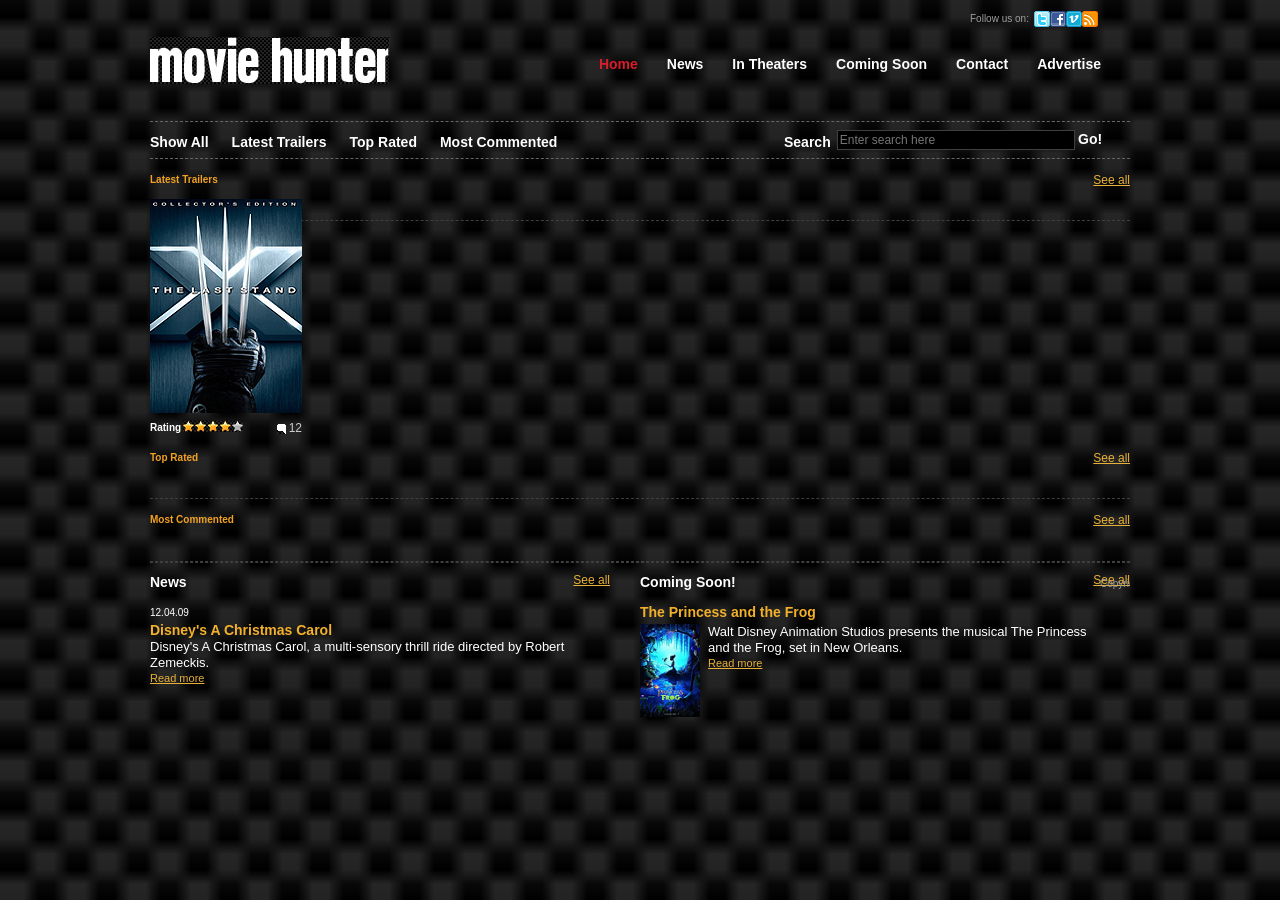
==== commit 5d31161c: "Change branding and add ad banner placeholders Updated the site branding from 'CinematicBliss' to 'M" ====
--- a/index.html
+++ b/index.html
@@ -1,121 +1,204 @@
-<!DOCTYPE html>
-<html lang="en">
-<head>
-  <meta charset="UTF-8" />
-  <meta name="viewport" content="width=device-width, initial-scale=1" />
-  <title>CinematicBliss</title>
-  <link rel="stylesheet" href="css/style.css" type="text/css" media="all" />
-  <script src="https://code.jquery.com/jquery-3.6.0.min.js" defer></script>
-  <script src="js/jquery-func.js" defer></script>
-</head>
-<body>
-  <div id="shell">
-    <header id="header">
-      <h1 id="logo"><a href="#">MovieHunter</a></h1>
-      <div class="social">
-        <span>Follow us on:</span>
-        <ul>
-          <li><a class="twitter" href="#">Twitter</a></li>
-          <li><a class="facebook" href="#">Facebook</a></li>
-          <li><a class="vimeo" href="#">Vimeo</a></li>
-          <li><a class="rss" href="#">RSS</a></li>
-        </ul>
-      </div>
-      <nav id="navigation">
-        <ul>
-          <li><a class="active" href="#">Home</a></li>
-          <li><a href="#">News</a></li>
-          <li><a href="#">In Theaters</a></li>
-          <li><a href="#">Coming Soon</a></li>
-          <li><a href="#">Contact</a></li>
-          <li><a href="#">Advertise</a></li>
-        </ul>
-      </nav>
-      <div id="sub-navigation">
-        <ul>
-          <li><a href="#">Show All</a></li>
-          <li><a href="#">Latest Trailers</a></li>
-          <li><a href="#">Top Rated</a></li>
-          <li><a href="#">Most Commented</a></li>
-        </ul>
-        <div id="search">
-          <form action="#" method="get">
-            <label for="search-field">Search</label>
-            <input type="text" name="search-field" id="search-field" placeholder="Enter search here" />
-            <input type="submit" value="Go!" class="search-button" />
-          </form>
-        </div>
-      </div>
-    </header>
-
-    <main id="main">
-      <section id="content">
-        <div class="box">
-          <div class="head">
-            <h2>Latest Trailers</h2>
-            <p class="text-right"><a href="#">See all</a></p>
-          </div>
-          <div class="movie">
-            <div class="movie-image">
-              <span class="play"><span class="name">X-MAN</span></span>
-              <a href="#"><img src="css/images/movie1.jpg" alt="X-Man" /></a>
-            </div>
-            <div class="rating">
-              <p>Rating</p>
-              <div class="stars"><div class="stars-in"></div></div>
-              <span class="comments">12</span>
-            </div>
-          </div>
-        </div>
-
-        <div class="box">
-          <div class="head">
-            <h2>Top Rated</h2>
-            <p class="text-right"><a href="#">See all</a></p>
-          </div>
-          <!-- Additional movie blocks -->
-        </div>
-
-        <div class="box">
-          <div class="head">
-            <h2>Most Commented</h2>
-            <p class="text-right"><a href="#">See all</a></p>
-          </div>
-          <!-- Additional movie blocks -->
-        </div>
-      </section>
-
-      <aside id="news">
-        <div class="head">
-          <h3>News</h3>
-          <p class="text-right"><a href="#">See all</a></p>
-        </div>
-        <article class="content">
-          <p class="date">12.04.09</p>
-          <h4>Disney's A Christmas Carol</h4>
-          <p>Disney's A Christmas Carol, a multi-sensory thrill ride directed by Robert Zemeckis.</p>
-          <a href="#">Read more</a>
-        </article>
-      </aside>
-
-      <aside id="coming">
-        <div class="head">
-          <h3>Coming Soon!</h3>
-          <p class="text-right"><a href="#">See all</a></p>
-        </div>
-        <div class="content">
-          <h4>The Princess and the Frog</h4>
-          <a href="#"><img src="css/images/coming-soon1.jpg" alt="The Princess and the Frog" /></a>
-          <p>Walt Disney Animation Studios presents the musical The Princess and the Frog, set in New Orleans.</p>
-          <a href="#">Read more</a>
-        </div>
-      </aside>
-    </main>
-
-    <footer id="footer">
-      <p>Copyright ©️ 2025 MovieHunter - All Rights Reserved</p>
-    </footer>
-  </div>
-</body>
-</html>
-
+<!DOCTYPE html>
+<html lang="en">
+<head>
+  <meta charset="UTF-8" />
+  <meta name="viewport" content="width=device-width, initial-scale=1" />
+  <title>CinematicBliss</title>
+  <link rel="stylesheet" href="css/style.css" type="text/css" media="all" />
+  <script src="https://code.jquery.com/jquery-3.6.0.min.js" defer></script>
+  <script src="js/jquery-func.js" defer></script>
+</head>
+<body>
+  <div id="shell">
+    <header id="header">
+      <h1 id="logo"><a href="#">MovieHunter</a></h1>
+
+      <!-- Banner Ad 1 -->
+      <div class="ad-banner">
+        <!-- Paste your Google AdSense banner ad code here -->
+      </div>
+
+      <div class="social">
+        <span>Follow us on:</span>
+        <ul>
+          <li><a class="twitter" href="#">Twitter</a></li>
+          <li><a class="facebook" href="#">Facebook</a></li>
+          <li><a class="vimeo" href="#">Vimeo</a></li>
+          <li><a class="rss" href="#">RSS</a></li>
+        </ul>
+      </div>
+
+      <nav id="navigation">
+        <ul>
+          <li><a class="active" href="#">Home</a></li>
+          <li><a href="#">News</a></li>
+          <li><a href="#">In Theaters</a></li>
+
+          <!-- Banner Ad 2 inside navigation if desired -->
+          <li>
+            <div class="ad-banner-nav">
+              <!-- Google AdSense banner ad code here -->
+            </div>
+          </li>
+
+          <li><a href="#">Coming Soon</a></li>
+          <li><a href="#">Contact</a></li>
+          <li><a href="#">Advertise</a></li>
+        </ul>
+      </nav>
+
+      <div id="sub-navigation">
+        <ul>
+          <li><a href="#">Show All</a></li>
+          <li><a href="#">Latest Trailers</a></li>
+          <li><a href="#">Top Rated</a></li>
+
+          <!-- Banner Ad 3 at sub-navigation -->
+          <li>
+            <div class="ad-banner-subnav">
+              <!-- Google AdSense banner ad code here -->
+            </div>
+          </li>
+
+          <li><a href="#">Most Commented</a></li>
+        </ul>
+        <div id="search">
+          <form action="#" method="get">
+            <label for="search-field">Search</label>
+            <input type="text" name="search-field" id="search-field" placeholder="Enter search here" />
+            <input type="submit" value="Go!" class="search-button" />
+          </form>
+        </div>
+      </div>
+    </header>
+
+    <main id="main">
+      <section id="content">
+
+        <!-- Banner Ad 4 before Latest Trailers -->
+        <div class="ad-banner">
+          <!-- Google AdSense banner ad code here -->
+        </div>
+
+        <div class="box">
+          <div class="head">
+            <h2>Latest Trailers</h2>
+            <p class="text-right"><a href="#">See all</a></p>
+          </div>
+
+          <div class="movie">
+            <div class="movie-image">
+
+              <!-- Movie poster wrapped with onclick to show ad -->
+              <a href="#" onclick="showAd(event)">
+                <img src="css/images/movie1.jpg" alt="X-Man" />
+                <span class="play"><span class="name">X-MAN</span></span>
+              </a>
+
+            </div>
+            <div class="rating">
+              <p>Rating</p>
+              <div class="stars"><div class="stars-in"></div></div>
+              <span class="comments">12</span>
+            </div>
+          </div>
+
+          <!-- Banner Ad 5 between movies -->
+          <div class="ad-banner">
+            <!-- Google AdSense banner ad code here -->
+          </div>
+
+          <!-- Repeat movies and ad banners similarly as needed -->
+        </div>
+
+        <div class="box">
+          <div class="head">
+            <h2>Top Rated</h2>
+            <p class="text-right"><a href="#">See all</a></p>
+          </div>
+
+          <!-- Banner Ad 6 -->
+          <div class="ad-banner">
+            <!-- Google AdSense banner ad code here -->
+          </div>
+
+          <!-- Add top rated movie blocks here -->
+        </div>
+
+        <div class="box">
+          <div class="head">
+            <h2>Most Commented</h2>
+            <p class="text-right"><a href="#">See all</a></p>
+          </div>
+
+          <!-- Banner Ad 7 -->
+          <div class="ad-banner">
+            <!-- Google AdSense banner ad code here -->
+          </div>
+
+          <!-- Add most commented movie blocks here -->
+        </div>
+      </section>
+
+      <aside id="news">
+        <div class="head">
+          <h3>News</h3>
+          <p class="text-right"><a href="#">See all</a></p>
+        </div>
+
+        <!-- Banner Ad 8 -->
+        <div class="ad-banner">
+          <!-- Google AdSense banner ad code here -->
+        </div>
+
+        <article class="content">
+          <p class="date">12.04.09</p>
+          <h4>Disney's A Christmas Carol</h4>
+          <p>Disney's A Christmas Carol, a multi-sensory thrill ride directed by Robert Zemeckis.</p>
+          <a href="#">Read more</a>
+        </article>
+      </aside>
+
+      <aside id="coming">
+        <div class="head">
+          <h3>Coming Soon!</h3>
+          <p class="text-right"><a href="#">See all</a></p>
+        </div>
+
+        <!-- Banner Ad 9 -->
+        <div class="ad-banner">
+          <!-- Google AdSense banner ad code here -->
+        </div>
+
+        <div class="content">
+          <h4>The Princess and the Frog</h4>
+          <a href="#" onclick="showAd(event)">
+            <img src="css/images/coming-soon1.jpg" alt="The Princess and the Frog" />
+          </a>
+          <p>Walt Disney Animation Studios presents the musical The Princess and the Frog, set in New Orleans.</p>
+          <a href="#">Read more</a>
+        </div>
+      </aside>
+
+      <!-- Banner Ad 10 after main content -->
+      <div class="ad-banner">
+        <!-- Google AdSense banner ad code here -->
+      </div>
+
+    </main>
+
+    <footer id="footer">
+      <p>Copyright ©️ 2025 MovieHunter - All Rights Reserved</p>
+    </footer>
+  </div>
+
+  <script>
+    // Function to handle showing ad on movie poster click
+    function showAd(event) {
+      event.preventDefault();
+      // Your Google AdSense ad display logic here or redirect to a page with ads
+      alert('Display Ad here or redirect to ad page');
+    }
+  </script>
+</body>
+</html>
